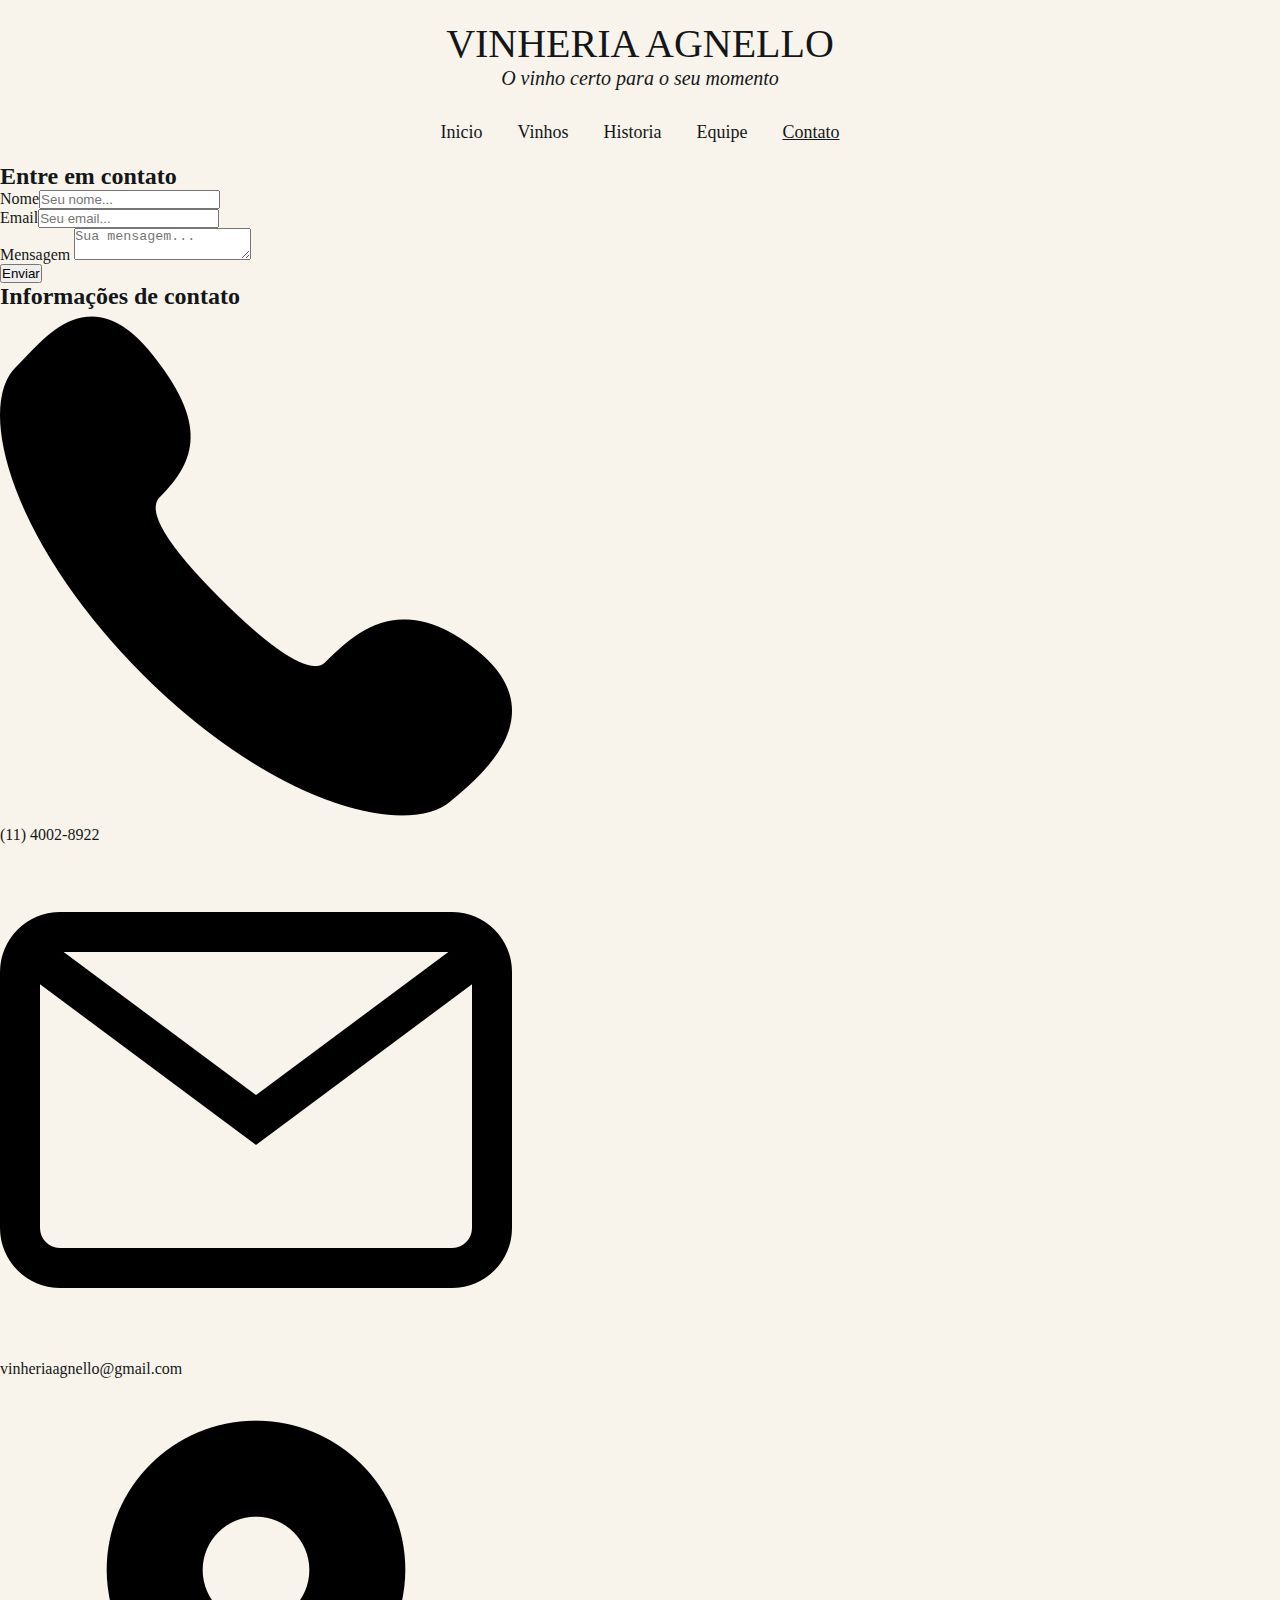
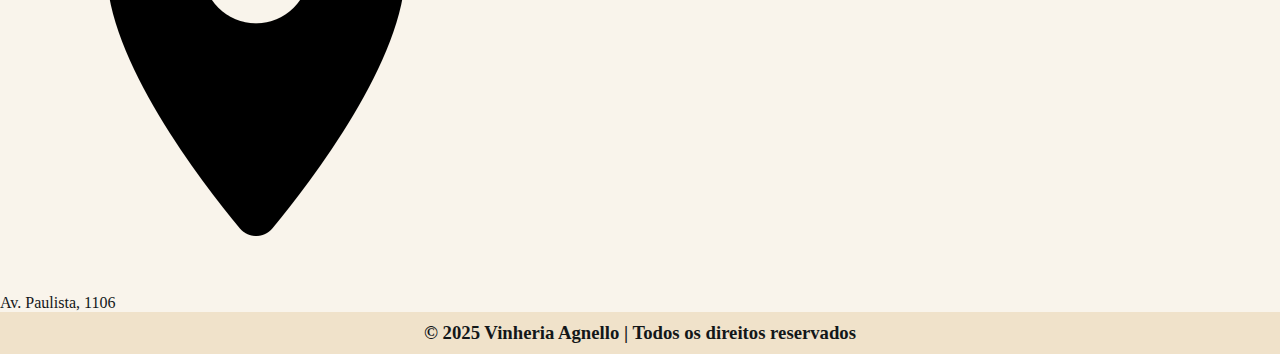
==== src/pages/contato.html @ a77a60c5 "feat: estruturacao da pagina de contato" ====
<!DOCTYPE html>
<html lang="pt-br">
  <head>
    <meta charset="UTF-8" />
    <meta name="viewport" content="width=device-width, initial-scale=1.0" />
    <title>Vinheria Agnello | Contato</title>
    <link rel="stylesheet" href="../css/style.css" />
    <link rel="stylesheet" href="../css/contato.css" />
  </head>
  <body>
    <header>
      <h1>VINHERIA AGNELLO</h1>
      <p>O vinho certo para o seu momento</p>
      <nav>
        <ul>
          <li><a href="../../index.html">Inicio</a></li>
          <li><a href="./vinhos.html">Vinhos</a></li>
          <li><a href="./historia.html">Historia</a></li>
          <li><a href="./equipe.html">Equipe</a></li>
          <li><a href="#" style="text-decoration: underline">Contato</a></li>
        </ul>
      </nav>
    </header>
    <main>
      <section id="formulario">
        <h2>Entre em contato</h2>
        <form action="#" method="get">
          <div class="form-group">
            <label for="nome">Nome</label
            ><input type="text" id="nome" name="nome" placeholder="Seu nome..." required />
          </div>
          <div class="form-group">
            <label for="email">Email</label
            ><input type="email" id="email" name="email" placeholder="Seu email..." required />
          </div>
          <div class="form-group">
            <label for="mensagem">Mensagem</label>
            <textarea name="mensagem" id="mensagem" placeholder="Sua mensagem..." required></textarea>
          </div>
          <button type="submit">Enviar</button>
        </form>
      </section>
      <section id="contato">
        <h2>Informações de contato</h2>
        <div class="contato">
          <img src="../assets/imgs/telefone.png" alt="telefone">
          <p>(11) 4002-8922</p>
        </div>
        <div class="contato">
          <img src="../assets/imgs/email.png" alt="email">
          <p>vinheriaagnello@gmail.com</p>
        </div>
        <div class="contato">
          <img src="../assets/imgs/local.png" alt="local">
          <p>Av. Paulista, 1106</p>
        </div>
      </section>
    </main>
    <footer>
      <h3>&copy; 2025 Vinheria Agnello | Todos os direitos reservados</h3>
    </footer>
  </body>
</html>
---- src/css/style.css ----
* {
    margin: 0;
    padding: 0;
    box-sizing: border-box;
}

body {
    background-color: #F9F4EB;
    font-family: Cambria, Cochin, Georgia, Times, 'Times New Roman', serif;
    color: #131719;
}

header {
    text-align: center;
    padding: 20px;
    font-size: 20px;
    position: sticky;
    width: 100vw;
    top: 0;
    background-color: #F9F4EB;
}

header h1 {
    font-weight: 500;
}

header p {
    font-style: italic;
}

header ul {
    margin-top: 30px;
    list-style-type: none;
}

header ul li {
    display: inline;
    margin: 0 15px;
}

header ul li a {
    text-decoration: none;
    color: #131719;
    font-size: 18px;
}

footer {
    background-color: #F0E2CA;
}

footer h3 {
    text-align: center;
    padding: 10px 0;
}
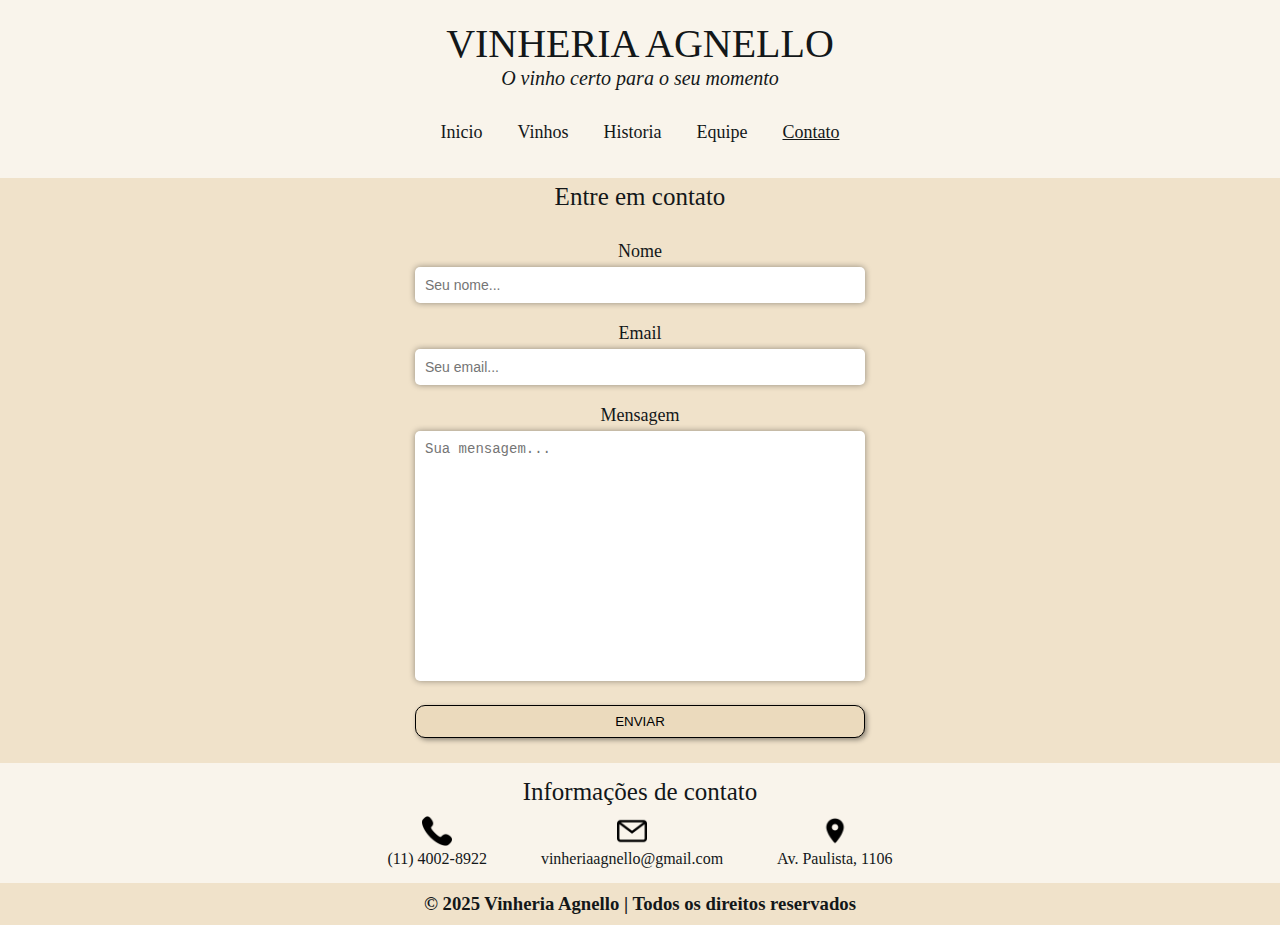
==== commit 0349f8ff: "style: estilizacao da pagina de contato" ====
--- a/src/pages/contato.html
+++ b/src/pages/contato.html
@@ -24,10 +24,10 @@
     <main>
       <section id="formulario">
         <h2>Entre em contato</h2>
-        <form action="#" method="get">
+        <form action="#" method="get" autocomplete="off">
           <div class="form-group">
             <label for="nome">Nome</label
-            ><input type="text" id="nome" name="nome" placeholder="Seu nome..." required />
+            ><input type="text" id="nome" name="nome" placeholder="Seu nome..." required  />
           </div>
           <div class="form-group">
             <label for="email">Email</label
@@ -42,15 +42,15 @@
       </section>
       <section id="contato">
         <h2>Informações de contato</h2>
-        <div class="contato">
+        <div class="contato-box">
           <img src="../assets/imgs/telefone.png" alt="telefone">
           <p>(11) 4002-8922</p>
         </div>
-        <div class="contato">
+        <div class="contato-box">
           <img src="../assets/imgs/email.png" alt="email">
           <p>vinheriaagnello@gmail.com</p>
         </div>
-        <div class="contato">
+        <div class="contato-box">
           <img src="../assets/imgs/local.png" alt="local">
           <p>Av. Paulista, 1106</p>
         </div>
--- a/src/css/style.css
+++ b/src/css/style.css
@@ -15,7 +15,6 @@
     padding: 20px;
     font-size: 20px;
     position: sticky;
-    width: 100vw;
     top: 0;
     background-color: #F9F4EB;
 }
--- a/src/css/contato.css
+++ b/src/css/contato.css
@@ -0,0 +1,66 @@
+main {
+  margin: 15px 0;
+  text-align: center;
+}
+
+h2 {
+  padding-bottom: 10px;
+  font-size: 25px;
+  font-weight: 500;
+}
+
+#formulario {
+  background-color: #F0E2CA;
+  padding: 5px;
+}
+
+#formulario form .form-group {
+  margin: 20px;
+}
+
+#formulario form .form-group label {
+  display: block;
+  font-size: 18px;
+  padding-bottom: 5px;
+}
+
+#formulario form .form-group input,
+#formulario form .form-group textarea {
+  border: none;
+  border-radius: 5px;
+  box-shadow: 0 0 6px rgba(0, 0, 0, 0.397);
+  color: #252b2e;
+  font-size: 14px;
+  outline: none;
+  padding: 10px;
+  resize: none;
+  width: 450px;
+}
+
+#formulario form .form-group textarea {
+  height: 250px;
+}
+
+#formulario form button {
+  background-color: #ebdabd;
+  border: 1px solid black;
+  border-radius: 10px;
+  box-shadow: 2px 2px 5px rgba(0, 0, 0, 0.404);
+  margin-bottom: 20px;
+  padding: 8px;
+  text-transform: uppercase;
+  width: 450px;
+}
+
+#contato {
+  margin: 15px;
+}
+
+#contato .contato-box {
+  display: inline-block;
+  margin: 0 25px;
+}
+
+#contato .contato-box img {
+  width: 30px;
+}